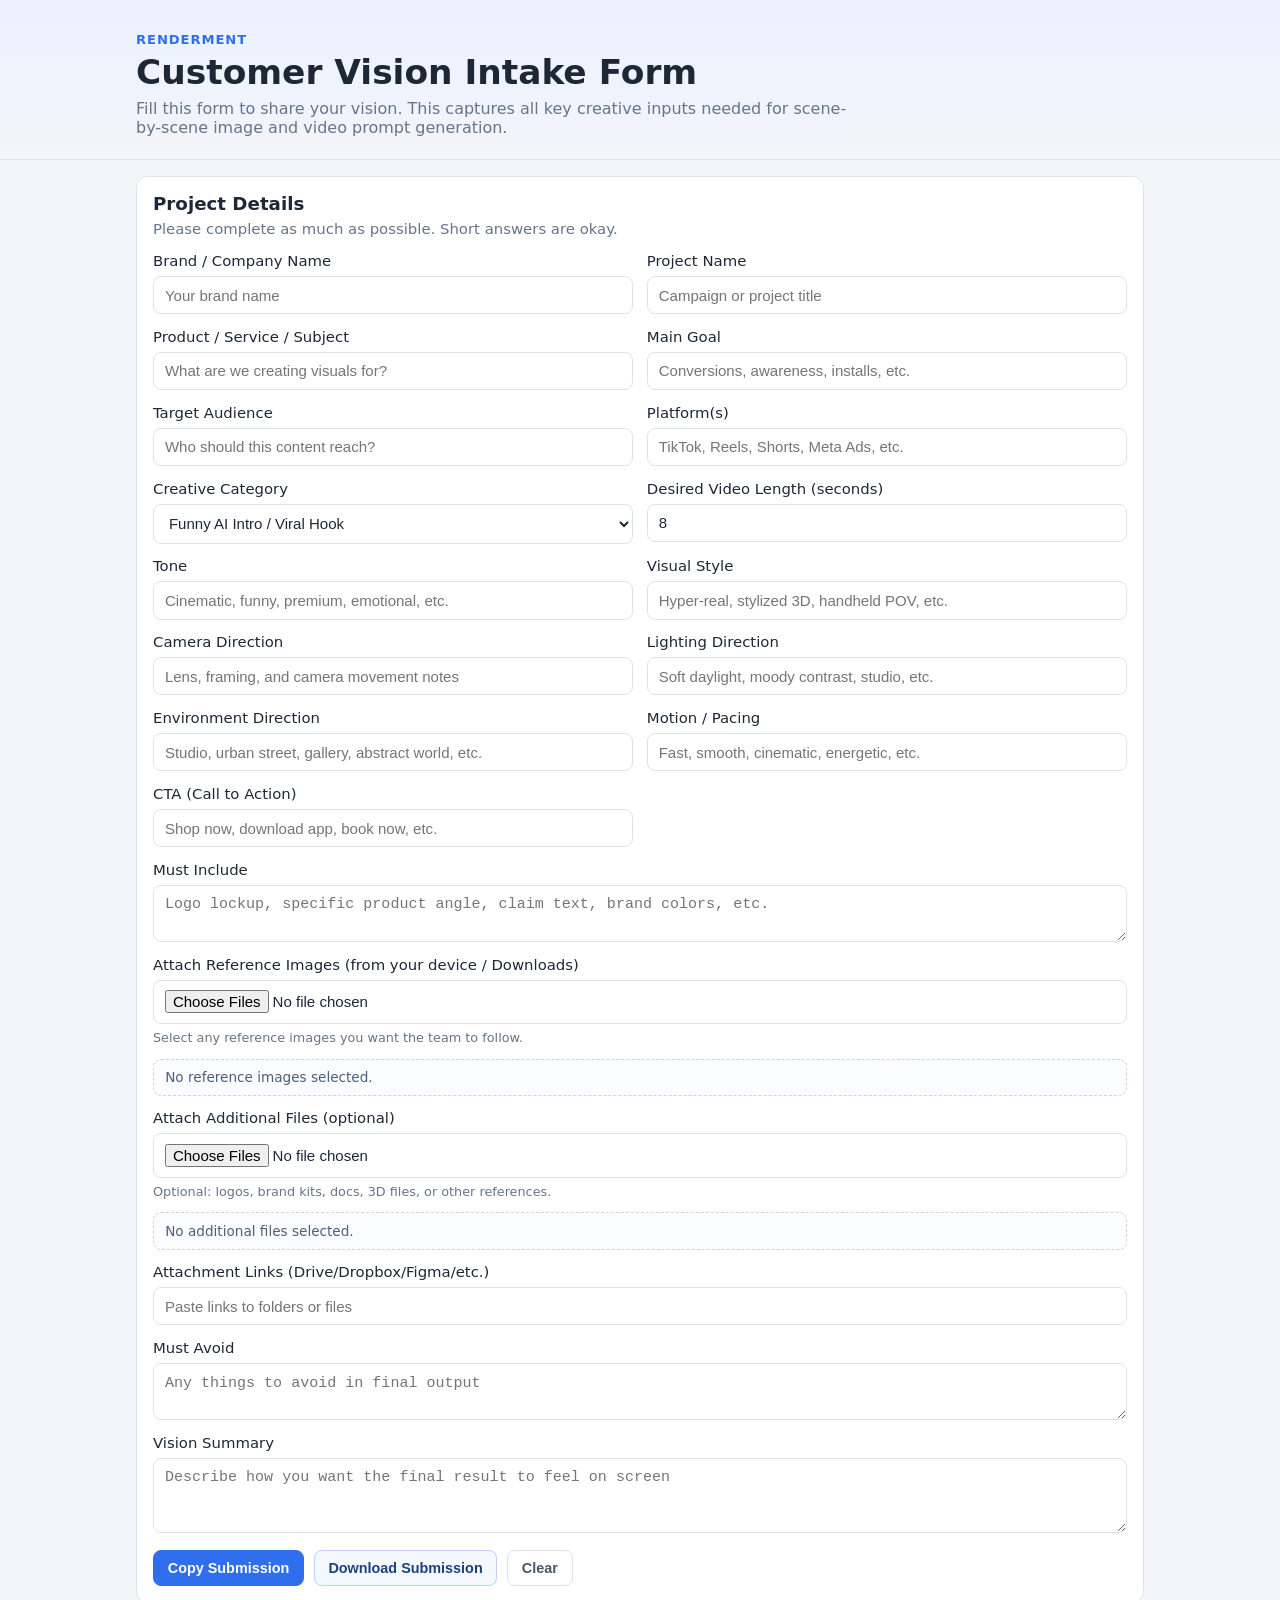
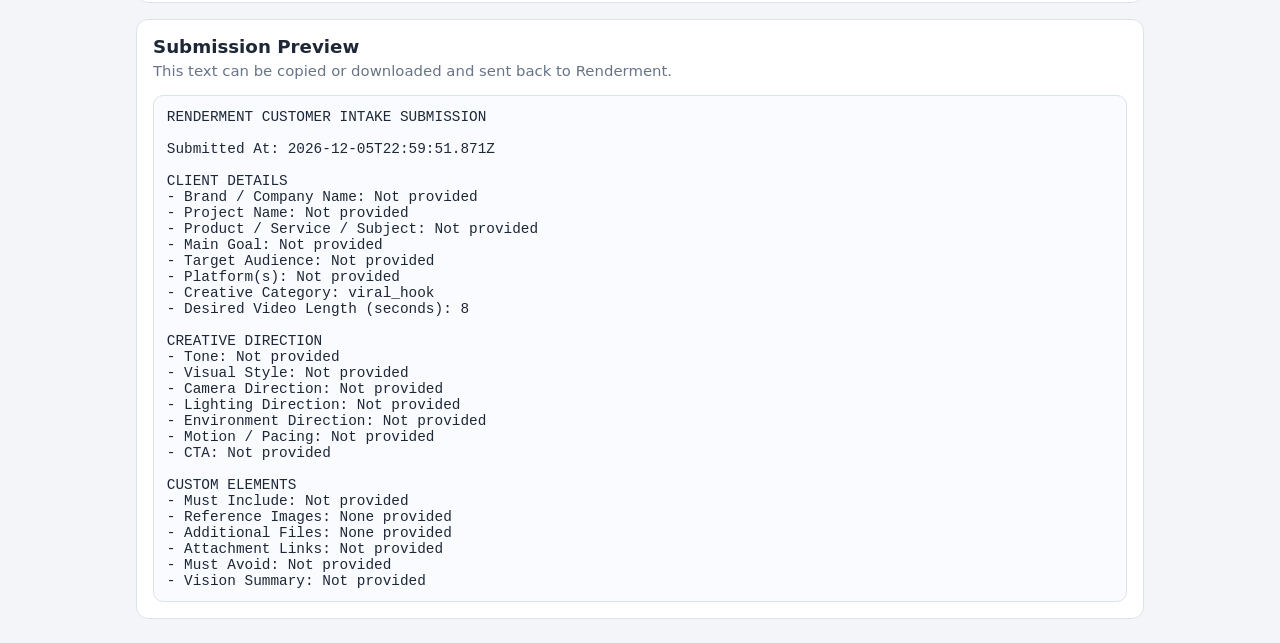
==== client-intake.html @ 3dcd5c4e "Add shareable customer-only intake form page Co-authored-by: sshahhempel4 <sshahhempel4@users.norepl" ====
<!doctype html>
<html lang="en">
  <head>
    <meta charset="UTF-8" />
    <meta name="viewport" content="width=device-width, initial-scale=1.0" />
    <title>Renderment Customer Intake Form</title>
    <link rel="stylesheet" href="styles.css" />
  </head>
  <body>
    <header class="hero">
      <div class="container">
        <p class="eyebrow">Renderment</p>
        <h1>Customer Vision Intake Form</h1>
        <p class="subtitle">
          Fill this form to share your vision. This captures all key creative
          inputs needed for scene-by-scene image and video prompt generation.
        </p>
      </div>
    </header>

    <main class="container layout">
      <section class="card">
        <h2>Project Details</h2>
        <p class="muted">
          Please complete as much as possible. Short answers are okay.
        </p>

        <form id="customerIntakeForm" class="form-grid">
          <label>
            Brand / Company Name
            <input id="clientName" type="text" placeholder="Your brand name" />
          </label>

          <label>
            Project Name
            <input id="projectName" type="text" placeholder="Campaign or project title" />
          </label>

          <label>
            Product / Service / Subject
            <input id="productName" type="text" placeholder="What are we creating visuals for?" />
          </label>

          <label>
            Main Goal
            <input id="goal" type="text" placeholder="Conversions, awareness, installs, etc." />
          </label>

          <label>
            Target Audience
            <input id="audience" type="text" placeholder="Who should this content reach?" />
          </label>

          <label>
            Platform(s)
            <input id="platforms" type="text" placeholder="TikTok, Reels, Shorts, Meta Ads, etc." />
          </label>

          <label>
            Creative Category
            <select id="category">
              <option value="viral_hook">Funny AI Intro / Viral Hook</option>
              <option value="hyper_product">Hyper-Real Product</option>
              <option value="pixar_3d">Pixar-Style 3D Animation</option>
              <option value="app_brand">Cinematic App/Brand Ad</option>
              <option value="gallery_showcase">Gallery-Style Showcase</option>
              <option value="social_shortform">Social Short-Form Optimized</option>
              <option value="custom">Custom / Hybrid</option>
            </select>
          </label>

          <label>
            Desired Video Length (seconds)
            <input id="durationSeconds" type="number" min="3" max="60" value="8" />
          </label>

          <label>
            Tone
            <input id="tone" type="text" placeholder="Cinematic, funny, premium, emotional, etc." />
          </label>

          <label>
            Visual Style
            <input id="style" type="text" placeholder="Hyper-real, stylized 3D, handheld POV, etc." />
          </label>

          <label>
            Camera Direction
            <input id="camera" type="text" placeholder="Lens, framing, and camera movement notes" />
          </label>

          <label>
            Lighting Direction
            <input id="lighting" type="text" placeholder="Soft daylight, moody contrast, studio, etc." />
          </label>

          <label>
            Environment Direction
            <input id="environment" type="text" placeholder="Studio, urban street, gallery, abstract world, etc." />
          </label>

          <label>
            Motion / Pacing
            <input id="motion" type="text" placeholder="Fast, smooth, cinematic, energetic, etc." />
          </label>

          <label>
            CTA (Call to Action)
            <input id="cta" type="text" placeholder="Shop now, download app, book now, etc." />
          </label>

          <label class="full">
            Must Include
            <textarea id="mustInclude" rows="2" placeholder="Logo lockup, specific product angle, claim text, brand colors, etc."></textarea>
          </label>

          <label class="full">
            Attach Reference Images (from your device / Downloads)
            <input id="mustIncludeImages" type="file" multiple accept="image/*" />
            <span class="field-note">
              Select any reference images you want the team to follow.
            </span>
          </label>

          <div id="imageAttachmentList" class="attachment-list full">
            No reference images selected.
          </div>

          <label class="full">
            Attach Additional Files (optional)
            <input
              id="mustIncludeAttachments"
              type="file"
              multiple
              accept=".png,.jpg,.jpeg,.webp,.gif,.mp4,.mov,.pdf,.svg,.obj,.fbx,.glb,.gltf,.usd,.usdz,.blend,.zip"
            />
            <span class="field-note">
              Optional: logos, brand kits, docs, 3D files, or other references.
            </span>
          </label>

          <div id="attachmentList" class="attachment-list full">
            No additional files selected.
          </div>

          <label class="full">
            Attachment Links (Drive/Dropbox/Figma/etc.)
            <input id="attachmentLinks" type="text" placeholder="Paste links to folders or files" />
          </label>

          <label class="full">
            Must Avoid
            <textarea id="mustAvoid" rows="2" placeholder="Any things to avoid in final output"></textarea>
          </label>

          <label class="full">
            Vision Summary
            <textarea id="vision" rows="3" placeholder="Describe how you want the final result to feel on screen"></textarea>
          </label>

          <div class="actions full">
            <button id="copySubmissionBtn" type="button" class="btn primary">
              Copy Submission
            </button>
            <button id="downloadSubmissionBtn" type="button" class="btn">
              Download Submission
            </button>
            <button id="clearFormBtn" type="button" class="btn ghost">
              Clear
            </button>
          </div>
        </form>
      </section>

      <section class="card">
        <h2>Submission Preview</h2>
        <p class="muted">
          This text can be copied or downloaded and sent back to Renderment.
        </p>
        <pre id="submissionPreview" class="output"></pre>
      </section>
    </main>

    <script src="client-intake.js"></script>
  </body>
</html>
---- styles.css ----
:root {
  --bg: #f3f5f9;
  --text: #1d2736;
  --muted: #677489;
  --card: #ffffff;
  --line: #dce3ee;
  --accent: #2f6fed;
  --accent-dark: #1e52b7;
}

*,
*::before,
*::after {
  box-sizing: border-box;
}

html,
body {
  margin: 0;
  padding: 0;
  font-family: Inter, system-ui, -apple-system, Segoe UI, Roboto, Helvetica, Arial, sans-serif;
  background: var(--bg);
  color: var(--text);
}

.container {
  max-width: 1040px;
  margin: 0 auto;
  padding: 0 1rem;
}

.hero {
  background: linear-gradient(180deg, #ecf1ff 0%, #f3f5f9 100%);
  border-bottom: 1px solid var(--line);
}

.hero .container {
  padding-top: 2rem;
  padding-bottom: 1.35rem;
}

.eyebrow {
  margin: 0;
  color: var(--accent);
  font-size: 0.82rem;
  font-weight: 700;
  text-transform: uppercase;
  letter-spacing: 0.07em;
}

h1 {
  margin: 0.35rem 0 0.45rem;
  font-size: clamp(1.6rem, 3vw, 2.15rem);
  line-height: 1.15;
}

.subtitle {
  margin: 0;
  color: var(--muted);
  max-width: 70ch;
}

.layout {
  display: grid;
  gap: 1rem;
  margin-top: 1rem;
  margin-bottom: 1.5rem;
}

.card {
  background: var(--card);
  border: 1px solid var(--line);
  border-radius: 12px;
  padding: 1rem;
}

h2 {
  margin: 0 0 0.35rem;
  font-size: 1.14rem;
}

.muted {
  margin: 0 0 0.9rem;
  color: var(--muted);
  font-size: 0.93rem;
}

.field-note {
  display: block;
  color: var(--muted);
  font-size: 0.8rem;
  font-weight: 400;
}

.form-grid {
  display: grid;
  gap: 0.85rem;
}

label {
  display: flex;
  flex-direction: column;
  gap: 0.38rem;
  font-size: 0.93rem;
  font-weight: 500;
}

input,
textarea,
select {
  width: 100%;
  border: 1px solid var(--line);
  border-radius: 8px;
  padding: 0.6rem 0.68rem;
  font-size: 0.94rem;
  background: #fff;
  color: var(--text);
}

input:focus,
textarea:focus,
select:focus {
  outline: 2px solid #bad0ff;
  border-color: #8db0ff;
}

textarea {
  resize: vertical;
}

.full {
  grid-column: 1 / -1;
}

.actions {
  display: flex;
  flex-wrap: wrap;
  gap: 0.6rem;
  margin-top: 0.2rem;
}

.attachment-list {
  border: 1px dashed #cad5e6;
  border-radius: 8px;
  background: #fafcff;
  padding: 0.6rem 0.7rem;
  color: #4e5e78;
  font-size: 0.85rem;
}

.btn {
  border: 1px solid #bfd0f5;
  border-radius: 8px;
  background: #f4f8ff;
  color: #1f3f7f;
  font-size: 0.9rem;
  font-weight: 600;
  padding: 0.56rem 0.86rem;
  cursor: pointer;
}

.btn:hover {
  background: #e9f1ff;
}

.btn.primary {
  background: var(--accent);
  border-color: var(--accent);
  color: #fff;
}

.btn.primary:hover {
  background: var(--accent-dark);
  border-color: var(--accent-dark);
}

.btn.ghost {
  background: #fff;
  color: #49566d;
  border-color: var(--line);
}

.output-header {
  display: flex;
  align-items: center;
  justify-content: space-between;
  gap: 0.7rem;
}

.output {
  margin: 0;
  border: 1px solid var(--line);
  border-radius: 10px;
  background: #f9fbff;
  padding: 0.8rem;
  min-height: 300px;
  white-space: pre-wrap;
  overflow-wrap: anywhere;
  font-size: 0.9rem;
}

.output:empty::before {
  content: "Generate a prompt stack to display here.";
  color: #8795ad;
}

.copy-ok {
  border-color: #34a853 !important;
  color: #23753a !important;
}

.copy-fail {
  border-color: #d93025 !important;
  color: #9f1f18 !important;
}

@media (min-width: 780px) {
  .form-grid {
    grid-template-columns: repeat(2, minmax(0, 1fr));
  }
}
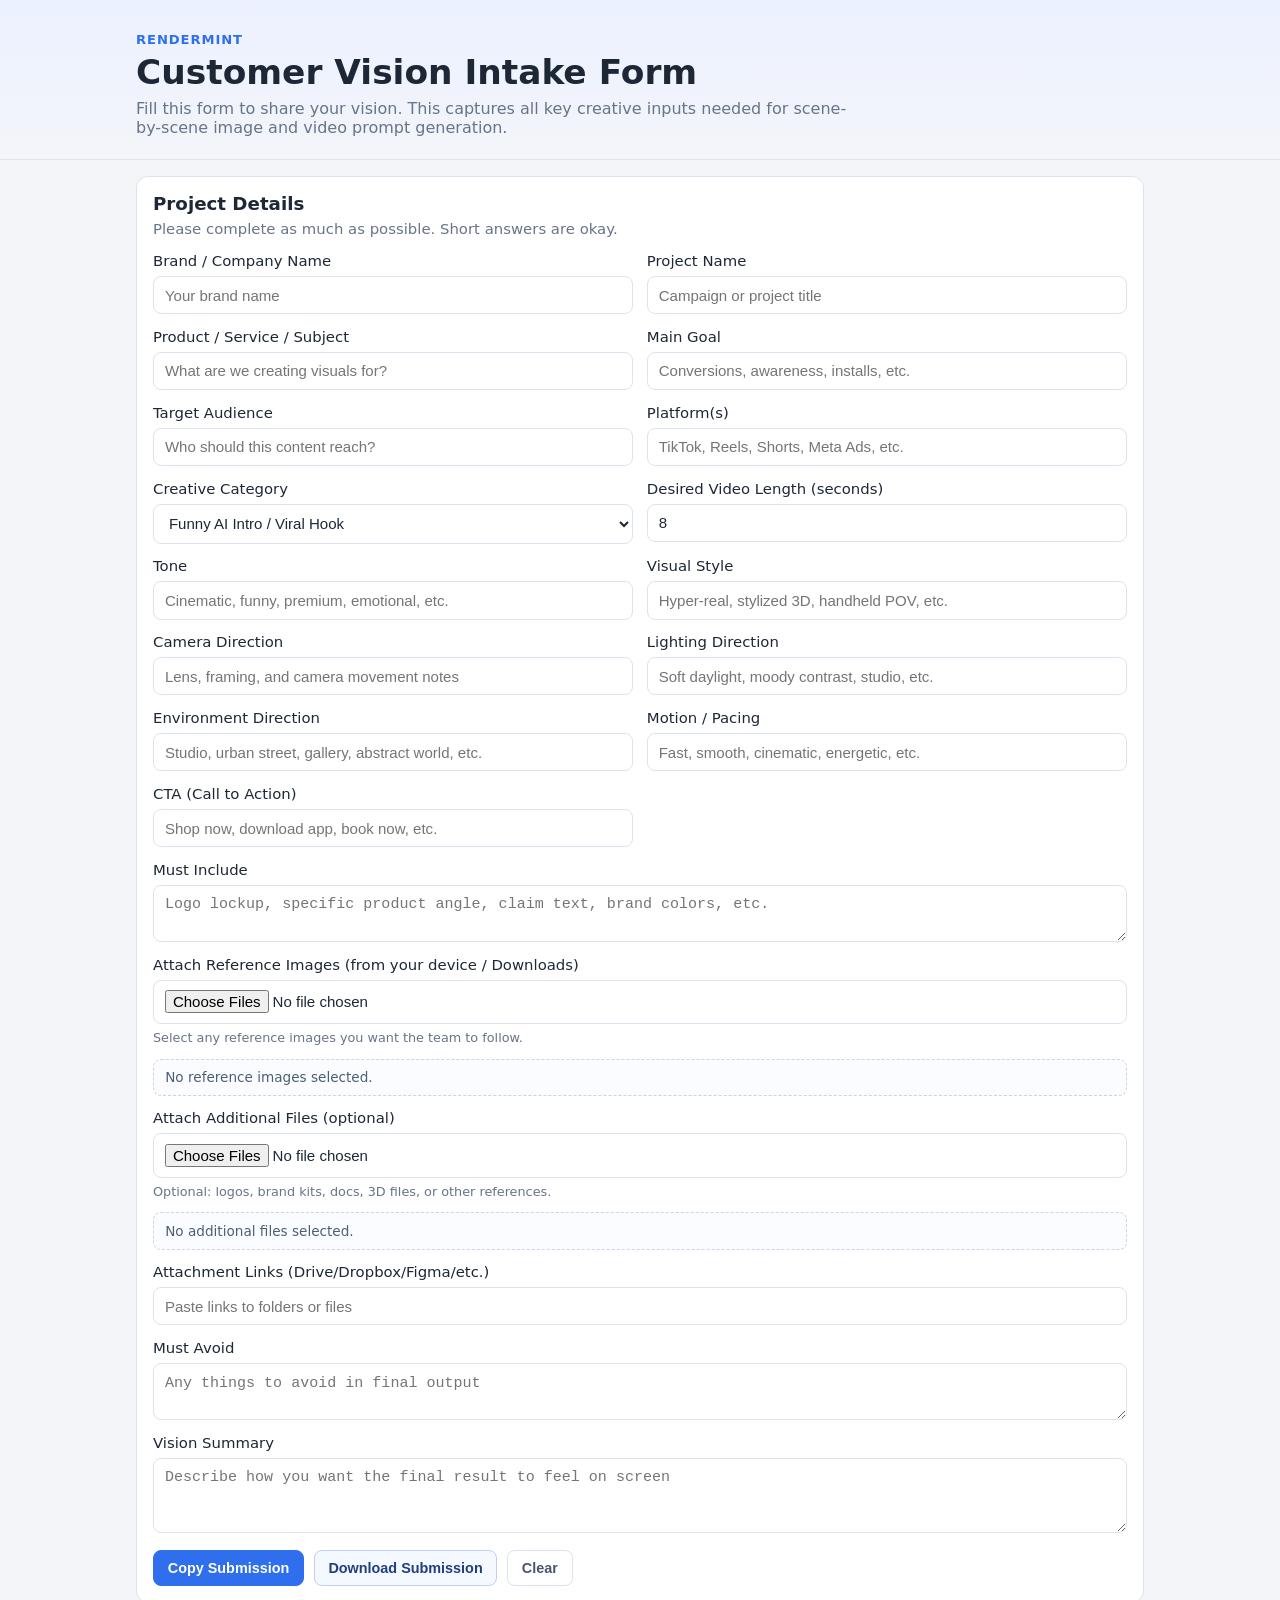
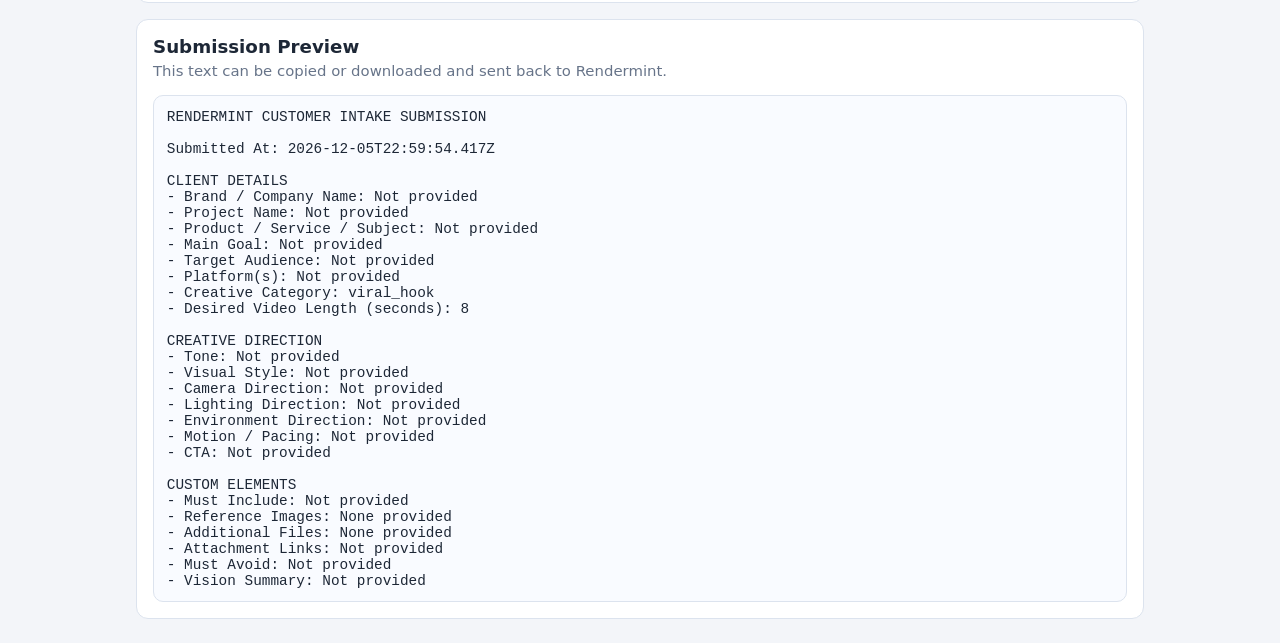
==== commit 92f4b667: "Rename brand to Rendermint across builder and intake Co-authored-by: sshahhempel4 <sshahhempel4@user" ====
--- a/client-intake.html
+++ b/client-intake.html
@@ -3,13 +3,13 @@
   <head>
     <meta charset="UTF-8" />
     <meta name="viewport" content="width=device-width, initial-scale=1.0" />
-    <title>Renderment Customer Intake Form</title>
+    <title>Rendermint Customer Intake Form</title>
     <link rel="stylesheet" href="styles.css" />
   </head>
   <body>
     <header class="hero">
       <div class="container">
-        <p class="eyebrow">Renderment</p>
+        <p class="eyebrow">Rendermint</p>
         <h1>Customer Vision Intake Form</h1>
         <p class="subtitle">
           Fill this form to share your vision. This captures all key creative
@@ -175,7 +175,7 @@
       <section class="card">
         <h2>Submission Preview</h2>
         <p class="muted">
-          This text can be copied or downloaded and sent back to Renderment.
+          This text can be copied or downloaded and sent back to Rendermint.
         </p>
         <pre id="submissionPreview" class="output"></pre>
       </section>
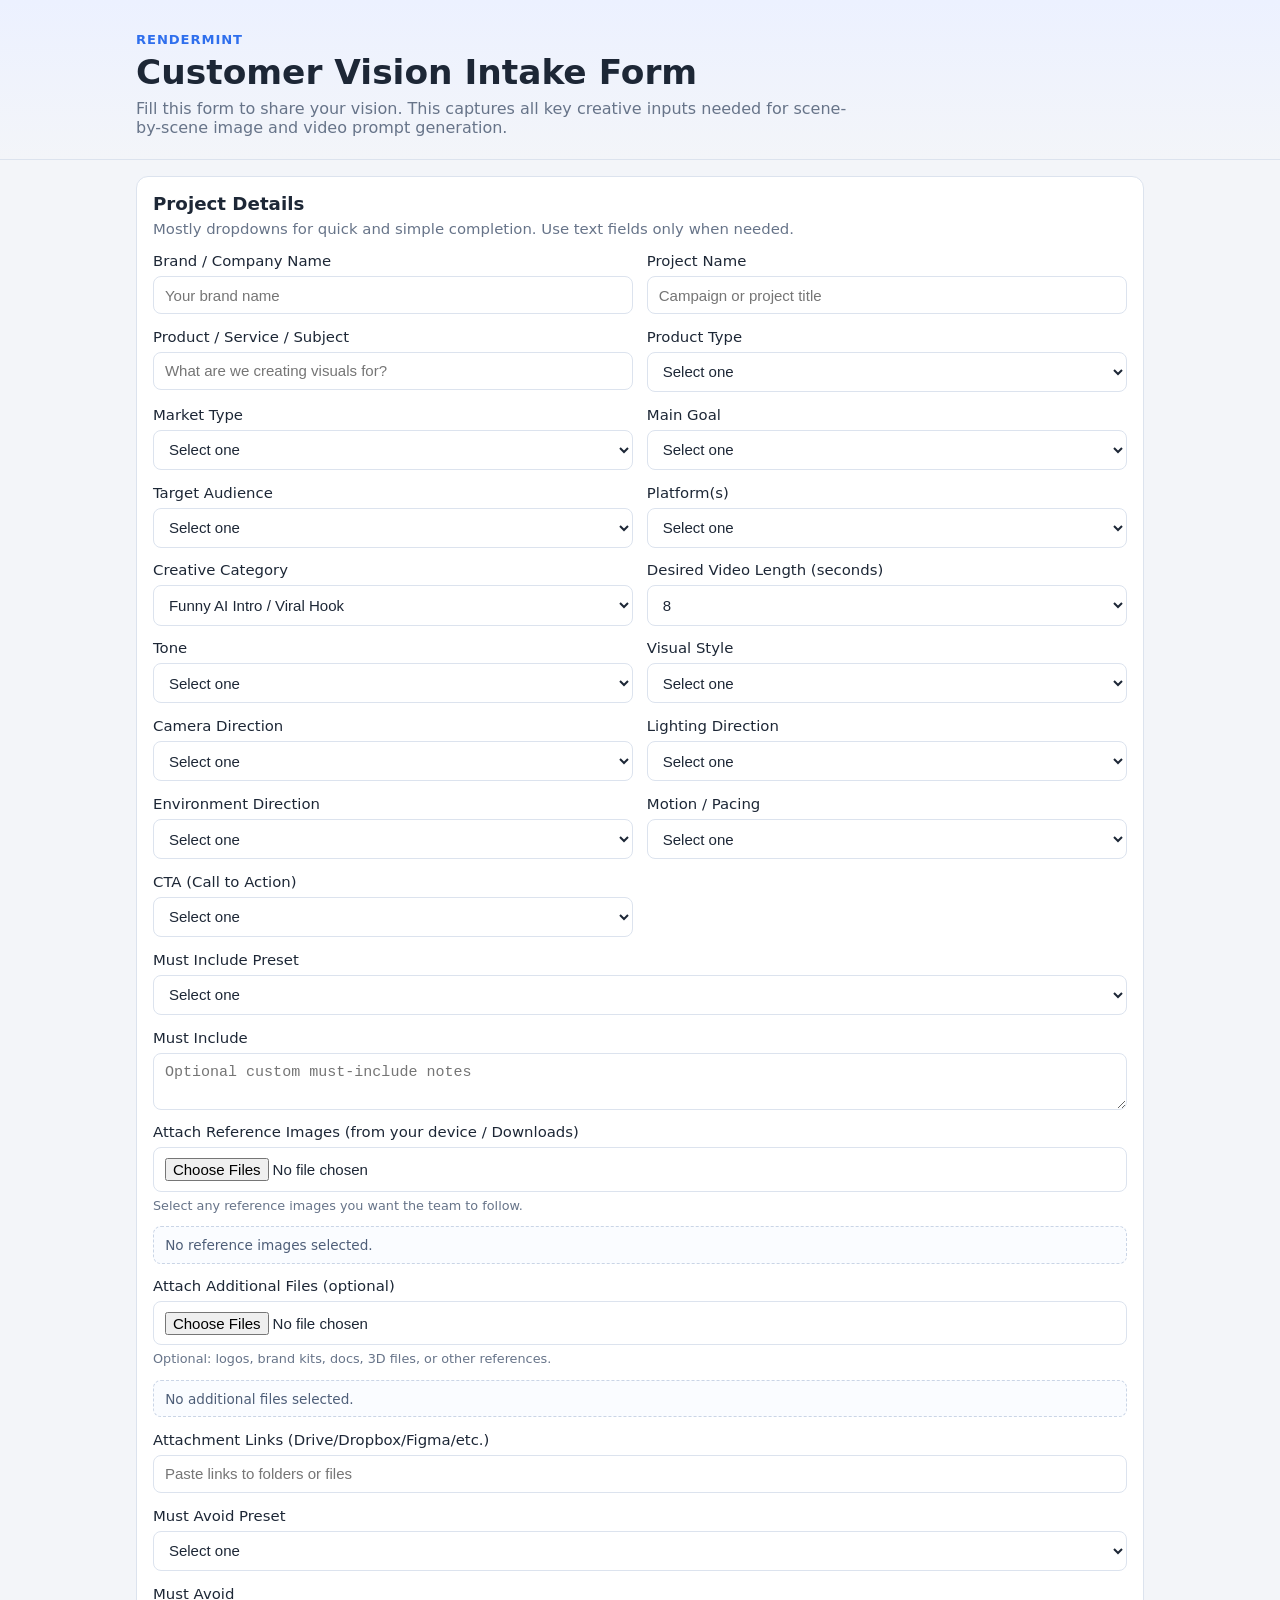
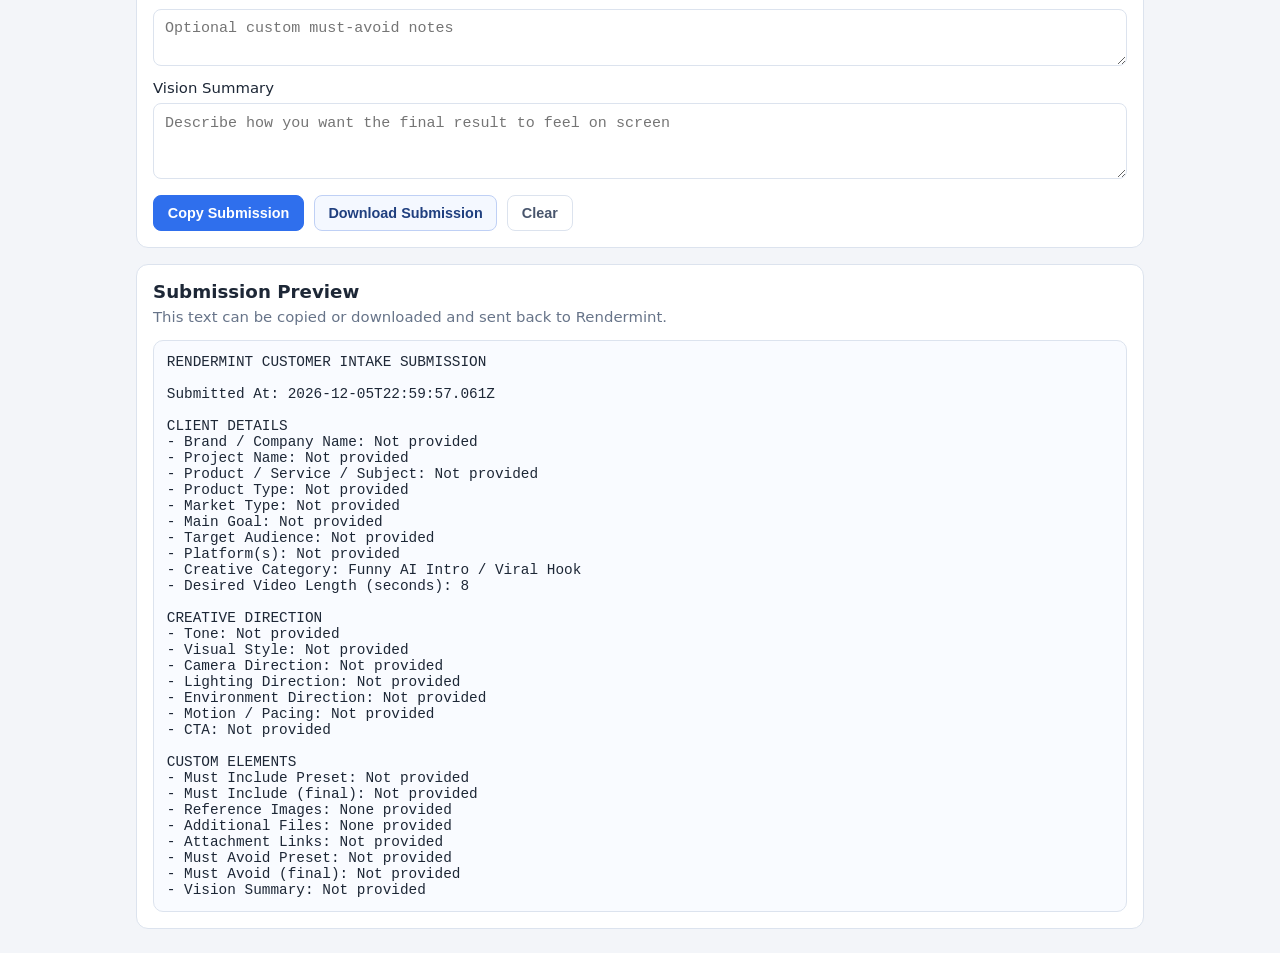
==== commit dab0c45b: "Simplify builder and intake with cannabis-friendly dropdown guidance Co-authored-by: sshahhempel4 <s" ====
--- a/client-intake.html
+++ b/client-intake.html
@@ -22,7 +22,8 @@
       <section class="card">
         <h2>Project Details</h2>
         <p class="muted">
-          Please complete as much as possible. Short answers are okay.
+          Mostly dropdowns for quick and simple completion. Use text fields only
+          when needed.
         </p>
 
         <form id="customerIntakeForm" class="form-grid">
@@ -42,18 +43,73 @@
           </label>
 
           <label>
+            Product Type
+            <select id="productType">
+              <option value="">Select one</option>
+              <option value="Flower">Flower</option>
+              <option value="Pre-roll">Pre-roll</option>
+              <option value="Vape">Vape</option>
+              <option value="Edibles">Edibles</option>
+              <option value="Concentrates">Concentrates</option>
+              <option value="Beverage">Beverage</option>
+              <option value="Tincture/Topical">Tincture/Topical</option>
+              <option value="Brand story / service">Brand story / service</option>
+              <option value="App / platform">App / platform</option>
+              <option value="Other">Other</option>
+            </select>
+          </label>
+
+          <label>
+            Market Type
+            <select id="marketType">
+              <option value="">Select one</option>
+              <option value="Adult-use recreational">Adult-use recreational</option>
+              <option value="Medical cannabis">Medical cannabis</option>
+              <option value="Both adult-use + medical">Both adult-use + medical</option>
+              <option value="Non-cannabis general">Non-cannabis general</option>
+            </select>
+          </label>
+
+          <label>
             Main Goal
-            <input id="goal" type="text" placeholder="Conversions, awareness, installs, etc." />
+            <select id="goal">
+              <option value="">Select one</option>
+              <option value="Drive product sales/conversions">Drive product sales/conversions</option>
+              <option value="Launch a new product/strain">Launch a new product/strain</option>
+              <option value="Increase brand awareness">Increase brand awareness</option>
+              <option value="Promote dispensary/store traffic">Promote dispensary/store traffic</option>
+              <option value="Generate app downloads/signups">Generate app downloads/signups</option>
+              <option value="Educate customers on benefits/how-to">Educate customers on benefits/how-to</option>
+              <option value="Other / custom goal">Other / custom goal</option>
+            </select>
           </label>
 
           <label>
             Target Audience
-            <input id="audience" type="text" placeholder="Who should this content reach?" />
+            <select id="audience">
+              <option value="">Select one</option>
+              <option value="Adult-use consumers (21+)">Adult-use consumers (21+)</option>
+              <option value="Medical cannabis patients">Medical cannabis patients</option>
+              <option value="Cannabis-curious new users">Cannabis-curious new users</option>
+              <option value="Dispensary shoppers">Dispensary shoppers</option>
+              <option value="Budtenders and retail staff">Budtenders and retail staff</option>
+              <option value="Brand partners / wholesale buyers">Brand partners / wholesale buyers</option>
+              <option value="Existing customers / loyalty audience">Existing customers / loyalty audience</option>
+              <option value="Mixed audience (broad 21+)">Mixed audience (broad 21+)</option>
+            </select>
           </label>
 
           <label>
             Platform(s)
-            <input id="platforms" type="text" placeholder="TikTok, Reels, Shorts, Meta Ads, etc." />
+            <select id="platforms">
+              <option value="">Select one</option>
+              <option value="TikTok/Reels/Shorts (vertical short-form)">TikTok/Reels/Shorts (vertical short-form)</option>
+              <option value="Meta Ads (Instagram/Facebook ads)">Meta Ads (Instagram/Facebook ads)</option>
+              <option value="YouTube (short + long form)">YouTube (short + long form)</option>
+              <option value="Website / landing page hero">Website / landing page hero</option>
+              <option value="In-store display / loop">In-store display / loop</option>
+              <option value="Mixed channel campaign">Mixed channel campaign</option>
+            </select>
           </label>
 
           <label>
@@ -71,47 +127,124 @@
 
           <label>
             Desired Video Length (seconds)
-            <input id="durationSeconds" type="number" min="3" max="60" value="8" />
+            <select id="durationSeconds">
+              <option value="6">6</option>
+              <option value="8" selected>8</option>
+              <option value="10">10</option>
+              <option value="15">15</option>
+              <option value="30">30</option>
+            </select>
           </label>
 
           <label>
             Tone
-            <input id="tone" type="text" placeholder="Cinematic, funny, premium, emotional, etc." />
+            <select id="tone">
+              <option value="">Select one</option>
+              <option value="Premium cinematic">Premium cinematic</option>
+              <option value="Fun / humorous">Fun / humorous</option>
+              <option value="Educational / informative">Educational / informative</option>
+              <option value="Bold / high-energy">Bold / high-energy</option>
+              <option value="Calm / wellness-focused">Calm / wellness-focused</option>
+              <option value="Luxury / minimal">Luxury / minimal</option>
+              <option value="Authentic / documentary-style">Authentic / documentary-style</option>
+            </select>
           </label>
 
           <label>
             Visual Style
-            <input id="style" type="text" placeholder="Hyper-real, stylized 3D, handheld POV, etc." />
+            <select id="style">
+              <option value="">Select one</option>
+              <option value="Hyper-real product commercial">Hyper-real product commercial</option>
+              <option value="Handheld POV social ad">Handheld POV social ad</option>
+              <option value="Pixar-style stylized 3D">Pixar-style stylized 3D</option>
+              <option value="Clean studio product showcase">Clean studio product showcase</option>
+              <option value="Lifestyle + product integration">Lifestyle + product integration</option>
+              <option value="Gallery-style luxury showcase">Gallery-style luxury showcase</option>
+              <option value="Cartoon-to-real transformation">Cartoon-to-real transformation</option>
+            </select>
           </label>
 
           <label>
             Camera Direction
-            <input id="camera" type="text" placeholder="Lens, framing, and camera movement notes" />
+            <select id="camera">
+              <option value="">Select one</option>
+              <option value="Macro close-ups + slow orbit">Macro close-ups + slow orbit</option>
+              <option value="Handheld eye-level social framing">Handheld eye-level social framing</option>
+              <option value="Smooth cinematic dolly + hero reveal">Smooth cinematic dolly + hero reveal</option>
+              <option value="Static clean product framing">Static clean product framing</option>
+              <option value="Fast kinetic movement + punch-in cuts">Fast kinetic movement + punch-in cuts</option>
+              <option value="Mixed camera language (auto by scene)">Mixed camera language (auto by scene)</option>
+            </select>
           </label>
 
           <label>
             Lighting Direction
-            <input id="lighting" type="text" placeholder="Soft daylight, moody contrast, studio, etc." />
+            <select id="lighting">
+              <option value="">Select one</option>
+              <option value="Soft studio beauty lighting">Soft studio beauty lighting</option>
+              <option value="High-contrast dramatic cinematic lighting">High-contrast dramatic cinematic lighting</option>
+              <option value="Natural daylight realism">Natural daylight realism</option>
+              <option value="Neon stylized color lighting">Neon stylized color lighting</option>
+              <option value="Clean bright commercial lighting">Clean bright commercial lighting</option>
+              <option value="Moody low-key atmosphere">Moody low-key atmosphere</option>
+            </select>
           </label>
 
           <label>
             Environment Direction
-            <input id="environment" type="text" placeholder="Studio, urban street, gallery, abstract world, etc." />
+            <select id="environment">
+              <option value="">Select one</option>
+              <option value="Minimal studio set">Minimal studio set</option>
+              <option value="Dispensary retail environment">Dispensary retail environment</option>
+              <option value="Lifestyle home interior">Lifestyle home interior</option>
+              <option value="Urban street / outdoor">Urban street / outdoor</option>
+              <option value="Abstract CGI environment">Abstract CGI environment</option>
+              <option value="Gallery / exhibition space">Gallery / exhibition space</option>
+            </select>
           </label>
 
           <label>
             Motion / Pacing
-            <input id="motion" type="text" placeholder="Fast, smooth, cinematic, energetic, etc." />
+            <select id="motion">
+              <option value="">Select one</option>
+              <option value="Smooth and elegant pacing">Smooth and elegant pacing</option>
+              <option value="Fast retention-focused cuts">Fast retention-focused cuts</option>
+              <option value="Balanced cinematic pacing">Balanced cinematic pacing</option>
+              <option value="High-energy social pacing">High-energy social pacing</option>
+              <option value="Slow premium reveal pacing">Slow premium reveal pacing</option>
+            </select>
           </label>
 
           <label>
             CTA (Call to Action)
-            <input id="cta" type="text" placeholder="Shop now, download app, book now, etc." />
+            <select id="cta">
+              <option value="">Select one</option>
+              <option value="Shop now">Shop now</option>
+              <option value="Order now">Order now</option>
+              <option value="Find a dispensary">Find a dispensary</option>
+              <option value="Learn more">Learn more</option>
+              <option value="Download app">Download app</option>
+              <option value="Book consultation">Book consultation</option>
+              <option value="Follow for updates">Follow for updates</option>
+            </select>
+          </label>
+
+          <label class="full">
+            Must Include Preset
+            <select id="mustIncludePreset">
+              <option value="">Select one</option>
+              <option value="Logo + packaging + hero product close-up">Logo + packaging + hero product close-up</option>
+              <option value="Strain/product name + key potency callout">Strain/product name + key potency callout</option>
+              <option value="Product in-hand lifestyle shot">Product in-hand lifestyle shot</option>
+              <option value="Macro texture shot + hero end card">Macro texture shot + hero end card</option>
+              <option value="Brand color palette + typography lockup">Brand color palette + typography lockup</option>
+              <option value="Custom">Custom</option>
+            </select>
           </label>
 
           <label class="full">
             Must Include
-            <textarea id="mustInclude" rows="2" placeholder="Logo lockup, specific product angle, claim text, brand colors, etc."></textarea>
+            <textarea id="mustInclude" rows="2" placeholder="Optional custom must-include notes"></textarea>
           </label>
 
           <label class="full">
@@ -149,8 +282,21 @@
           </label>
 
           <label class="full">
+            Must Avoid Preset
+            <select id="mustAvoidPreset">
+              <option value="">Select one</option>
+              <option value="No medical cure claims">No medical cure claims</option>
+              <option value="No under-21 imagery">No under-21 imagery</option>
+              <option value="No visible consumption on screen">No visible consumption on screen</option>
+              <option value="No cluttered text overlays">No cluttered text overlays</option>
+              <option value="No oversaturated or grainy look">No oversaturated or grainy look</option>
+              <option value="Custom">Custom</option>
+            </select>
+          </label>
+
+          <label class="full">
             Must Avoid
-            <textarea id="mustAvoid" rows="2" placeholder="Any things to avoid in final output"></textarea>
+            <textarea id="mustAvoid" rows="2" placeholder="Optional custom must-avoid notes"></textarea>
           </label>
 
           <label class="full">
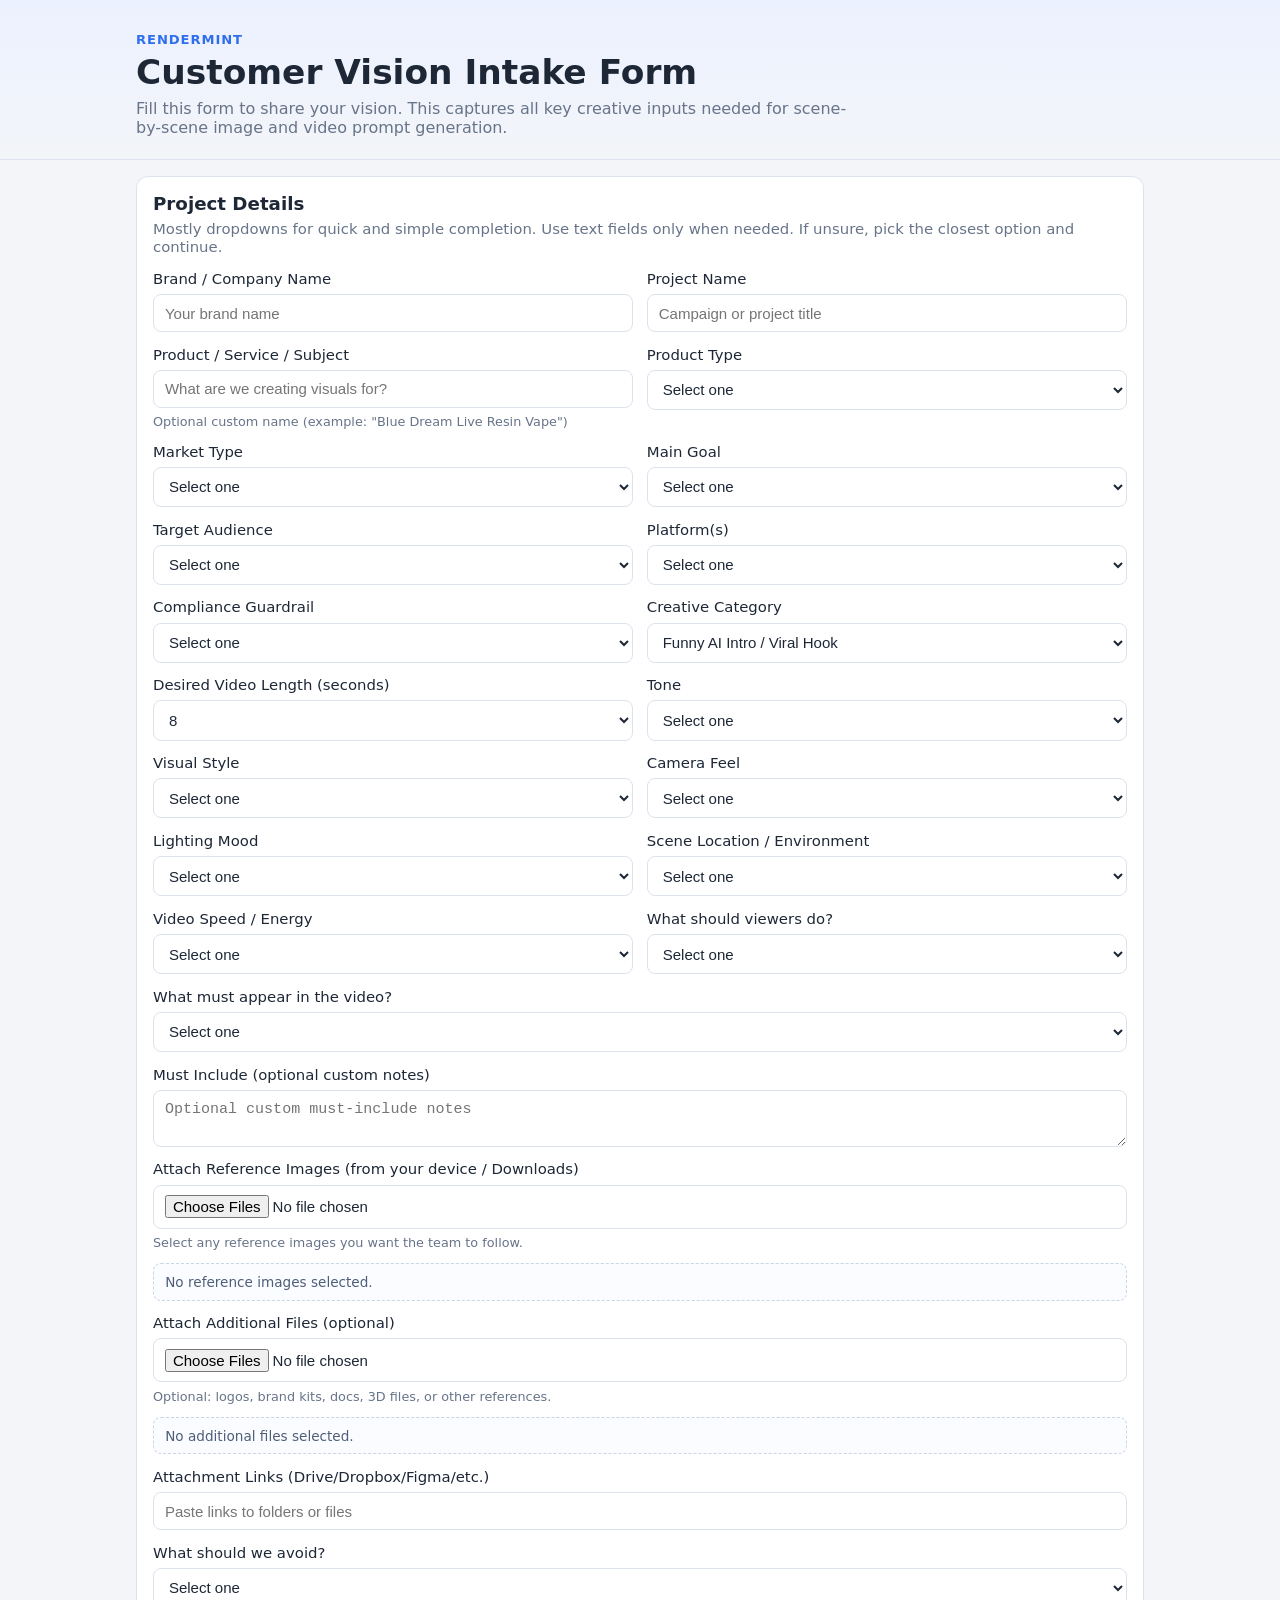
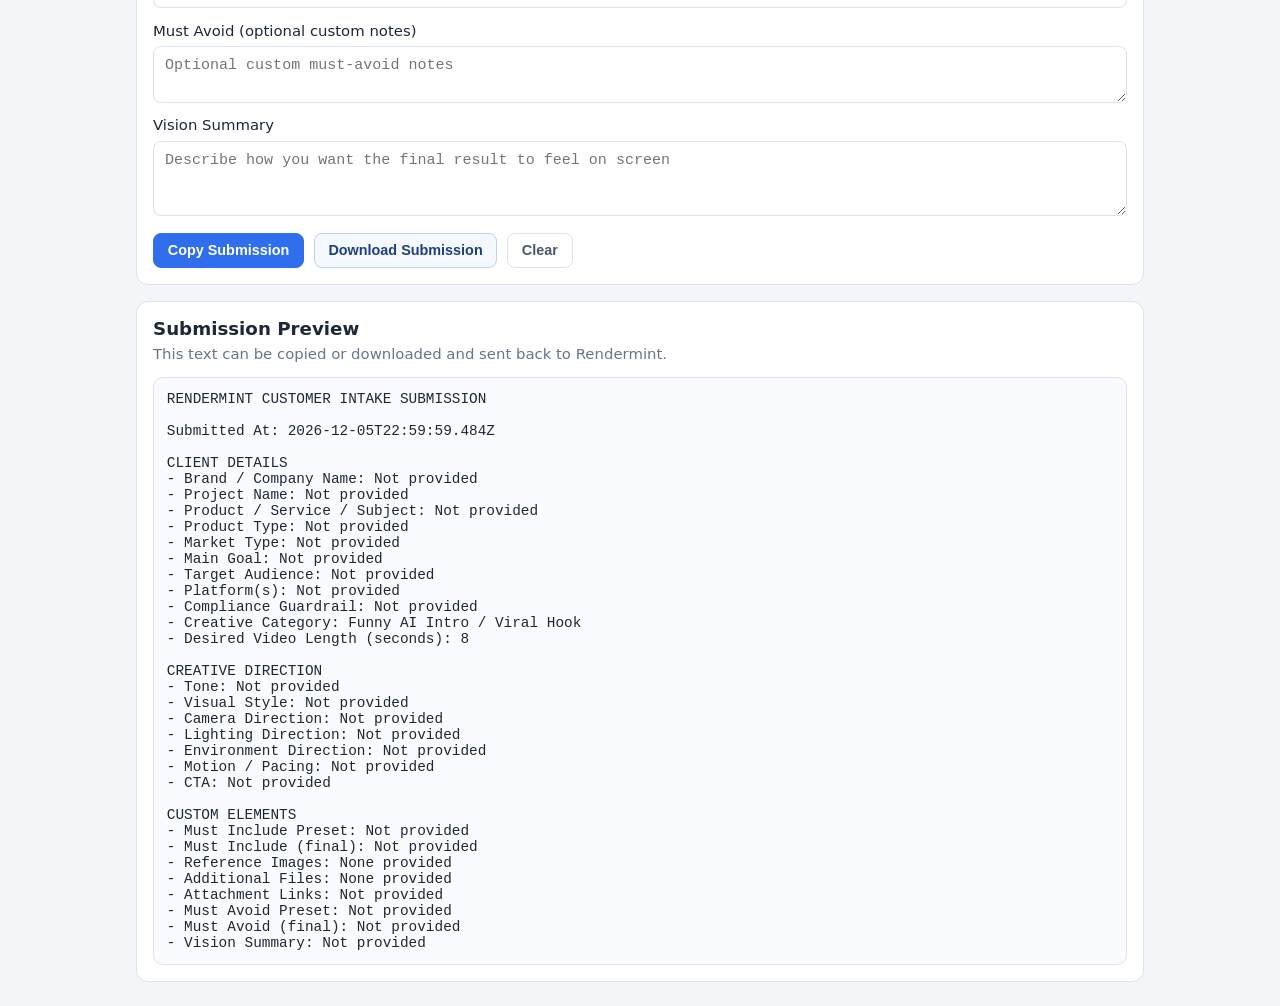
==== commit cbcd3d4f: "Simplify customer intake with plain-language dropdown guidance Co-authored-by: sshahhempel4 <sshahhe" ====
--- a/client-intake.html
+++ b/client-intake.html
@@ -23,7 +23,7 @@
         <h2>Project Details</h2>
         <p class="muted">
           Mostly dropdowns for quick and simple completion. Use text fields only
-          when needed.
+          when needed. If unsure, pick the closest option and continue.
         </p>
 
         <form id="customerIntakeForm" class="form-grid">
@@ -40,6 +40,9 @@
           <label>
             Product / Service / Subject
             <input id="productName" type="text" placeholder="What are we creating visuals for?" />
+            <span class="field-note">
+              Optional custom name (example: "Blue Dream Live Resin Vape")
+            </span>
           </label>
 
           <label>
@@ -113,6 +116,18 @@
           </label>
 
           <label>
+            Compliance Guardrail
+            <select id="compliancePreset">
+              <option value="">Select one</option>
+              <option value="21+ audience only language">21+ audience only language</option>
+              <option value="No medical cure claims">No medical cure claims</option>
+              <option value="No on-screen consumption">No on-screen consumption</option>
+              <option value="Follow state-safe cannabis ad language">Follow state-safe cannabis ad language</option>
+              <option value="Standard commercial compliance">Standard commercial compliance</option>
+            </select>
+          </label>
+
+          <label>
             Creative Category
             <select id="category">
               <option value="viral_hook">Funny AI Intro / Viral Hook</option>
@@ -165,7 +180,7 @@
           </label>
 
           <label>
-            Camera Direction
+            Camera Feel
             <select id="camera">
               <option value="">Select one</option>
               <option value="Macro close-ups + slow orbit">Macro close-ups + slow orbit</option>
@@ -178,7 +193,7 @@
           </label>
 
           <label>
-            Lighting Direction
+            Lighting Mood
             <select id="lighting">
               <option value="">Select one</option>
               <option value="Soft studio beauty lighting">Soft studio beauty lighting</option>
@@ -191,7 +206,7 @@
           </label>
 
           <label>
-            Environment Direction
+            Scene Location / Environment
             <select id="environment">
               <option value="">Select one</option>
               <option value="Minimal studio set">Minimal studio set</option>
@@ -204,7 +219,7 @@
           </label>
 
           <label>
-            Motion / Pacing
+            Video Speed / Energy
             <select id="motion">
               <option value="">Select one</option>
               <option value="Smooth and elegant pacing">Smooth and elegant pacing</option>
@@ -216,7 +231,7 @@
           </label>
 
           <label>
-            CTA (Call to Action)
+            What should viewers do?
             <select id="cta">
               <option value="">Select one</option>
               <option value="Shop now">Shop now</option>
@@ -230,7 +245,7 @@
           </label>
 
           <label class="full">
-            Must Include Preset
+            What must appear in the video?
             <select id="mustIncludePreset">
               <option value="">Select one</option>
               <option value="Logo + packaging + hero product close-up">Logo + packaging + hero product close-up</option>
@@ -243,7 +258,7 @@
           </label>
 
           <label class="full">
-            Must Include
+            Must Include (optional custom notes)
             <textarea id="mustInclude" rows="2" placeholder="Optional custom must-include notes"></textarea>
           </label>
 
@@ -282,7 +297,7 @@
           </label>
 
           <label class="full">
-            Must Avoid Preset
+            What should we avoid?
             <select id="mustAvoidPreset">
               <option value="">Select one</option>
               <option value="No medical cure claims">No medical cure claims</option>
@@ -295,7 +310,7 @@
           </label>
 
           <label class="full">
-            Must Avoid
+            Must Avoid (optional custom notes)
             <textarea id="mustAvoid" rows="2" placeholder="Optional custom must-avoid notes"></textarea>
           </label>
 
